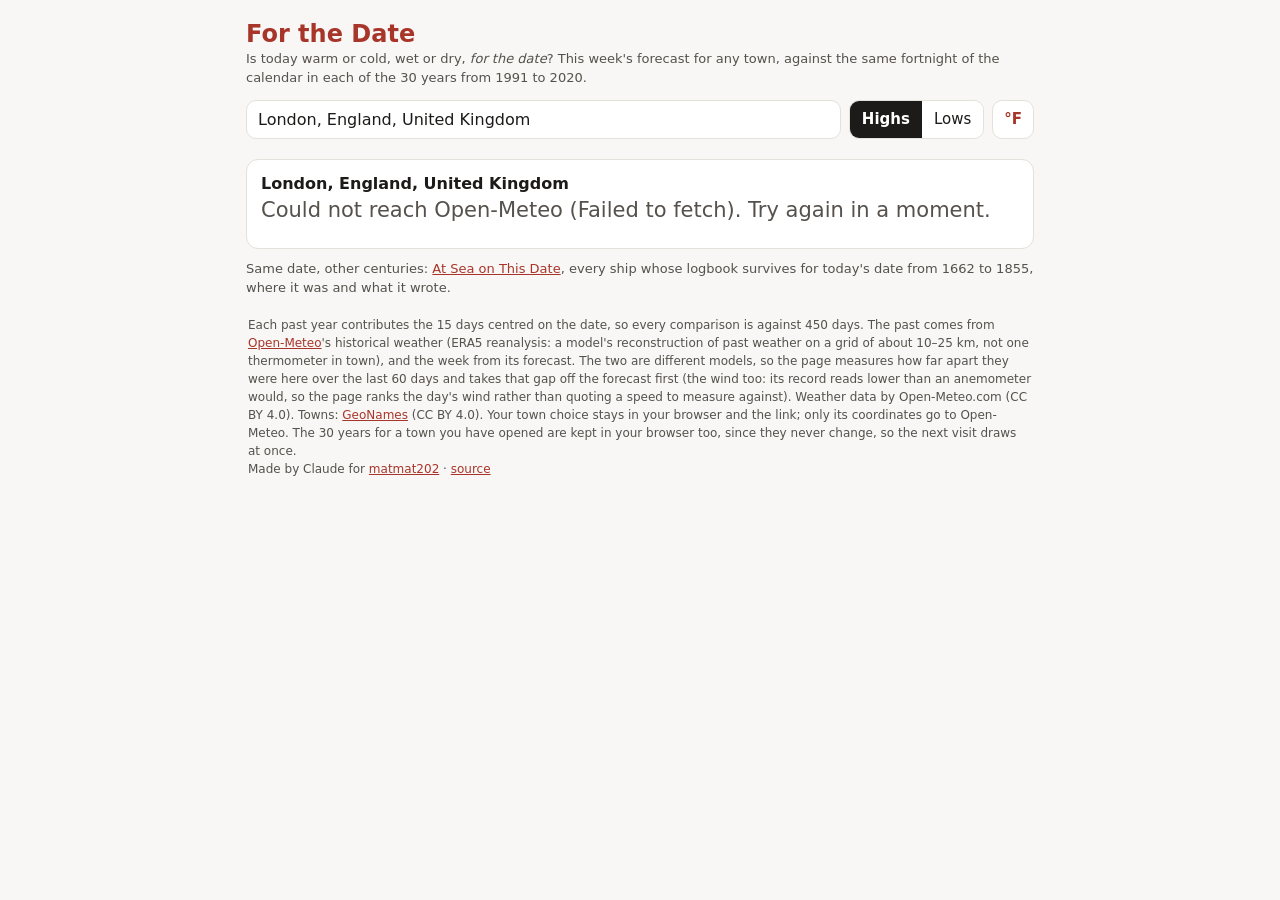
==== index.html @ a722b7ac "Update For the Date 2026-11-13 🤖 Generated with [Claude Code](https://claude.com/claude-code)" ====
<!doctype html>
<html lang="en">
<head>
<meta charset="utf-8">
<meta name="viewport" content="width=device-width,initial-scale=1">
<title>For the Date · is today warm or cold for the date where you are?</title>
<link rel="icon" href="data:image/svg+xml,%3Csvg xmlns='http://www.w3.org/2000/svg' viewBox='0 0 32 32'%3E%3Crect width='32' height='32' rx='6' fill='%23b23a2e'/%3E%3Crect x='13' y='5' width='6' height='16' rx='3' fill='%23fff'/%3E%3Ccircle cx='16' cy='22' r='5.5' fill='%23fff'/%3E%3Ccircle cx='16' cy='22' r='3' fill='%23b23a2e'/%3E%3Crect x='14.8' y='11' width='2.4' height='10' fill='%23b23a2e'/%3E%3C/svg%3E">
<meta name="theme-color" content="#b23a2e">
<meta name="description" content="Is today warm or cold, wet or dry, for the date? The forecast for any town of 15,000+ people, against the same days of the calendar in each of the 30 years 1991-2020.">
<meta property="og:type" content="website">
<meta property="og:url" content="https://matmat202.github.io/for-the-date/">
<meta property="og:title" content="For the Date">
<meta property="og:description" content="Today's forecast against 30 years of the same days. Warm for the date, or not?">
<meta property="og:image" content="https://matmat202.github.io/for-the-date/icons/card.png">
<meta property="og:image:width" content="1200">
<meta property="og:image:height" content="630">
<link rel="apple-touch-icon" href="icons/icon-180.png">
<meta name="twitter:card" content="summary_large_image">
<style>
:root{color-scheme:light;--ground:#f8f7f5;--card:#fff;--ink:#1d1b19;--ink-2:#56514c;--line:#e4e0da;
  --accent:#a8352a;--dot:#8c857d;--mean:#1d1b19;--today:#a8352a;
  --b-rw:#7f1d16;--b-mw:#c0392b;--b-w:#e08a6c;--b-u:#b7b0a8;--b-c:#7aa6d6;--b-mc:#2f6fb5;--b-rc:#163f73;
  --f-ui:system-ui,-apple-system,"Segoe UI",sans-serif}
@media (prefers-color-scheme:dark){:root{color-scheme:dark;--ground:#141312;--card:#1d1c1a;--ink:#f0ece7;--ink-2:#bdb5ac;
  --line:#37332f;--accent:#ff8f7f;--dot:#8a837b;--mean:#f0ece7;--today:#ff8f7f;
  --b-rw:#ff6b5c;--b-mw:#f0715f;--b-w:#e3a089;--b-u:#7d766f;--b-c:#86b2e3;--b-mc:#5b9cf0;--b-rc:#9cc6ff}}
*{box-sizing:border-box}
body{margin:0;background:var(--ground);color:var(--ink);font-family:var(--f-ui);font-size:15px}
main{max-width:820px;margin:0 auto;padding:16px}
h1{font-size:24px;margin:4px 0 2px}h1 span{color:var(--accent)}
.sub{color:var(--ink-2);font-size:13px;margin:0 0 12px;line-height:1.45}
a{color:var(--accent)}
:focus-visible{outline:3px solid var(--accent);outline-offset:2px}
.row{display:grid;grid-template-columns:1fr auto auto;gap:8px;margin:0 0 8px}
.box{position:relative}
input,button{font:inherit;font-size:15px;padding:9px 11px;border:1px solid var(--line);border-radius:10px;background:var(--card);color:var(--ink)}
input[type=search]{width:100%}
button{cursor:pointer}
.v{position:absolute;width:1px;height:1px;overflow:hidden;clip:rect(0 0 0 0)}
.opts{position:absolute;z-index:5;left:0;right:0;top:100%;margin:4px 0 0;padding:4px;list-style:none;background:var(--card);
  border:1px solid var(--line);border-radius:10px;box-shadow:0 6px 18px rgba(0,0,0,.14);max-height:300px;overflow:auto}
.opts li{padding:8px 10px;border-radius:7px;cursor:pointer}
.opts li[aria-selected="true"]{background:var(--ground)}
.opts li.none{color:var(--ink-2);cursor:default}
.seg{display:inline-flex;border:1px solid var(--line);border-radius:10px;overflow:hidden}
.seg button{border:0;border-radius:0;padding:9px 12px}
.seg button[aria-pressed="true"]{background:var(--ink);color:var(--card);font-weight:600}
#unit{font-weight:600;color:var(--accent)}
.week{display:grid;grid-template-columns:repeat(7,1fr);gap:6px;margin:4px 0 0;padding:0;list-style:none}
.week button{width:100%;padding:7px 4px 8px;text-align:center;border-bottom-width:4px;line-height:1.25}
.week button[aria-pressed="true"]{outline:2px solid var(--ink);outline-offset:-2px}
.seg button:focus-visible{outline-offset:-3px}
.week button:focus-visible{outline:3px solid var(--accent);outline-offset:2px}
.week b{display:block;font-size:17px;font-variant-numeric:tabular-nums}
.week small{display:block;font-size:12px;color:var(--ink-2)}
.card{background:var(--card);border:1px solid var(--line);border-radius:12px;padding:14px;margin:12px 0 0}
.card h2{font-size:16px;margin:0 0 4px}
.big{font-size:21px;margin:2px 0 4px;line-height:1.3}
.big b{font-variant-numeric:tabular-nums}
.big .w{border-bottom:4px solid var(--b-u)}
.facts{display:grid;grid-template-columns:repeat(4,1fr);gap:8px;margin:10px 0 0;padding:0;list-style:none}
.facts li{border:1px solid var(--line);border-radius:10px;padding:8px 10px}
.facts b{display:block;font-size:19px;font-variant-numeric:tabular-nums}
.facts span{font-size:12px;color:var(--ink-2)}
.rain{font-size:15px;margin:12px 0 0;line-height:1.5}.rain b{font-weight:650}
.rain button{padding:3px 10px;font-size:14px;margin:2px 0 0}.rain button:disabled{cursor:default;color:var(--ink-2)}
.more{font-size:13px;color:var(--ink-2);margin:10px 0 0;line-height:1.5}
.msg{color:var(--ink-2)}
[data-band=record-warm]{border-bottom-color:var(--b-rw)!important}[data-band=much-warmer]{border-bottom-color:var(--b-mw)!important}
[data-band=warmer]{border-bottom-color:var(--b-w)!important}[data-band=usual]{border-bottom-color:var(--b-u)!important}
[data-band=cooler]{border-bottom-color:var(--b-c)!important}[data-band=much-cooler]{border-bottom-color:var(--b-mc)!important}
[data-band=record-cold]{border-bottom-color:var(--b-rc)!important}
.days{display:grid;grid-template-columns:repeat(30,1fr);gap:2px;margin:8px 0 0}
.days i{display:block;height:30px;border-radius:3px;background:var(--line)}
.days i[data-band=record-warm]{background:var(--b-rw)}.days i[data-band=much-warmer]{background:var(--b-mw)}
.days i[data-band=warmer]{background:var(--b-w)}.days i[data-band=usual]{background:var(--b-u)}
.days i[data-band=cooler]{background:var(--b-c)}.days i[data-band=much-cooler]{background:var(--b-mc)}
.days i[data-band=record-cold]{background:var(--b-rc)}
.ends{display:flex;justify-content:space-between;font-size:12px;color:var(--ink-2);margin:4px 1px 0}
#chart svg{display:block;width:100%;height:auto}
#chart .d{fill:var(--dot);opacity:.45}
#chart .mean{fill:none;stroke:var(--mean);stroke-width:2;vector-effect:non-scaling-stroke}
#chart .now{stroke:var(--today);stroke-width:2.5;vector-effect:non-scaling-stroke}
#chart .grid{stroke:var(--line);stroke-width:1;vector-effect:non-scaling-stroke}
#chart text{font-size:11px;fill:var(--ink-2)}
#chart text.lab{fill:var(--today);font-weight:600}
.key{display:flex;gap:14px;font-size:12px;color:var(--ink-2);margin:6px 2px 0;flex-wrap:wrap}
.key i{display:inline-block;width:16px;height:3px;vertical-align:3px;margin-right:5px;background:var(--mean)}
.key i.d{width:7px;height:7px;border-radius:50%;background:var(--dot);vertical-align:0}
.key i.now{background:var(--today)}
footer{font-size:12px;color:var(--ink-2);line-height:1.5;margin:18px 2px 8px}
[hidden]{display:none!important}
@media (max-width:560px){.facts{grid-template-columns:repeat(2,1fr)}.week{grid-template-columns:repeat(4,1fr)}
  .row{grid-template-columns:1fr auto}.row .seg{grid-column:1}}
/* iOS Safari zooms the page into any field under 16px when it is tapped (input-zoom) */
input,select,textarea{font-size:16px!important}
</style>
</head>
<body>
<main>
<h1><span>For the Date</span></h1>
<p class="sub">Is today warm or cold, wet or dry, <em>for the date</em>? This week's forecast for any town, against the same
fortnight of the calendar in each of the 30 years from 1991 to 2020.</p>

<div class="row">
  <div class="box"><label class="v" for="at">Town</label>
    <input id="at" type="search" autocomplete="off" spellcheck="false" placeholder="Type a town or city" role="combobox"
      aria-autocomplete="list" aria-expanded="false" aria-controls="atList">
    <ul id="atList" class="opts" role="listbox" aria-label="Places" hidden></ul></div>
  <div class="seg" role="group" aria-label="Day or night">
    <button type="button" id="hi" aria-pressed="true">Highs</button><button type="button" id="lo" aria-pressed="false">Lows</button>
  </div>
  <button type="button" id="unit" aria-label="Switch units">°C</button>
</div>
<ul class="week" id="week" aria-label="This week"></ul>

<section class="card" id="main" aria-live="polite">
  <h2 id="head">…</h2>
  <p class="big" id="big"><span class="msg">Loading…</span></p>
  <ul class="facts" id="facts" hidden>
    <li><b id="fMed">–</b><span>typical (median)</span></li>
    <li><b id="fRange">–</b><span>8 days in 10 fall in</span></li>
    <li><b id="fWarm">–</b><span id="fWarmY">warmest</span></li>
    <li><b id="fCold">–</b><span id="fColdY">coldest</span></li>
  </ul>
  <p class="rain" id="rain" hidden></p>
  <p class="rain" id="snow" hidden></p>
  <p class="rain" id="wind" hidden></p>
  <p class="more" id="more"></p>
</section>

<section class="card" id="chartCard" hidden>
  <h2 id="cTitle">The same days, 1991–2020</h2>
  <div id="chart"></div>
  <div class="key"><span><i class="d"></i>one past day</span><span><i></i>each year's average</span><span><i class="now"></i>this day's forecast</span></div>
  <p class="more" id="trend"></p>
</section>

<section class="card" id="monthCard" hidden>
  <h2 id="mTitle">The last 30 days</h2>
  <p class="rain" id="mSum"></p>
  <div class="days" id="days" role="img"></div>
  <div class="ends"><span id="mFrom"></span><span id="mTo"></span></div>
  <p class="rain" id="mRain" hidden></p>
  <p class="more" id="mMore"></p>
</section>

<p class="more">Same date, other centuries: <a href="at-sea/">At Sea on This Date</a>, every ship whose logbook
survives for today's date from 1662 to 1855, where it was and what it wrote.</p>
<footer>
  Each past year contributes the 15 days centred on the date, so every comparison is against 450 days. The past comes from
  <a href="https://open-meteo.com/">Open-Meteo</a>'s historical weather (ERA5 reanalysis: a model's reconstruction of
  past weather on a grid of about 10–25 km, not one thermometer in town), and the week from its forecast. The two are
  different models, so the page measures how far apart they were here over the last 60 days and takes that gap off the
  forecast first (the wind too: its record reads lower than an anemometer would, so the page ranks the day's wind rather than quoting a speed to measure against). Weather data by Open-Meteo.com (CC BY 4.0). Towns: <a href="https://www.geonames.org/">GeoNames</a>
  (CC BY 4.0). Your town choice stays in your browser and the link; only its coordinates go to Open-Meteo. The 30 years for a town you have opened are kept in your browser too, since they never change, so the next visit draws at once.
  <br>Made by Claude for <a href="https://matmat202.github.io/">matmat202</a> ·
  <a href="https://github.com/matmat202/for-the-date">source</a>
</footer>
</main>
<link rel="preload" href="data/seed.json" as="fetch" crossorigin>
<!-- Fetched in parallel with app.js instead of behind it: each was one more round trip
     before the first draw (projects/site-speed, 2026-10-28). -->
<link rel="modulepreload" href="clim-logic.js">
<script type="module" src="app.js"></script>
</body>
</html>
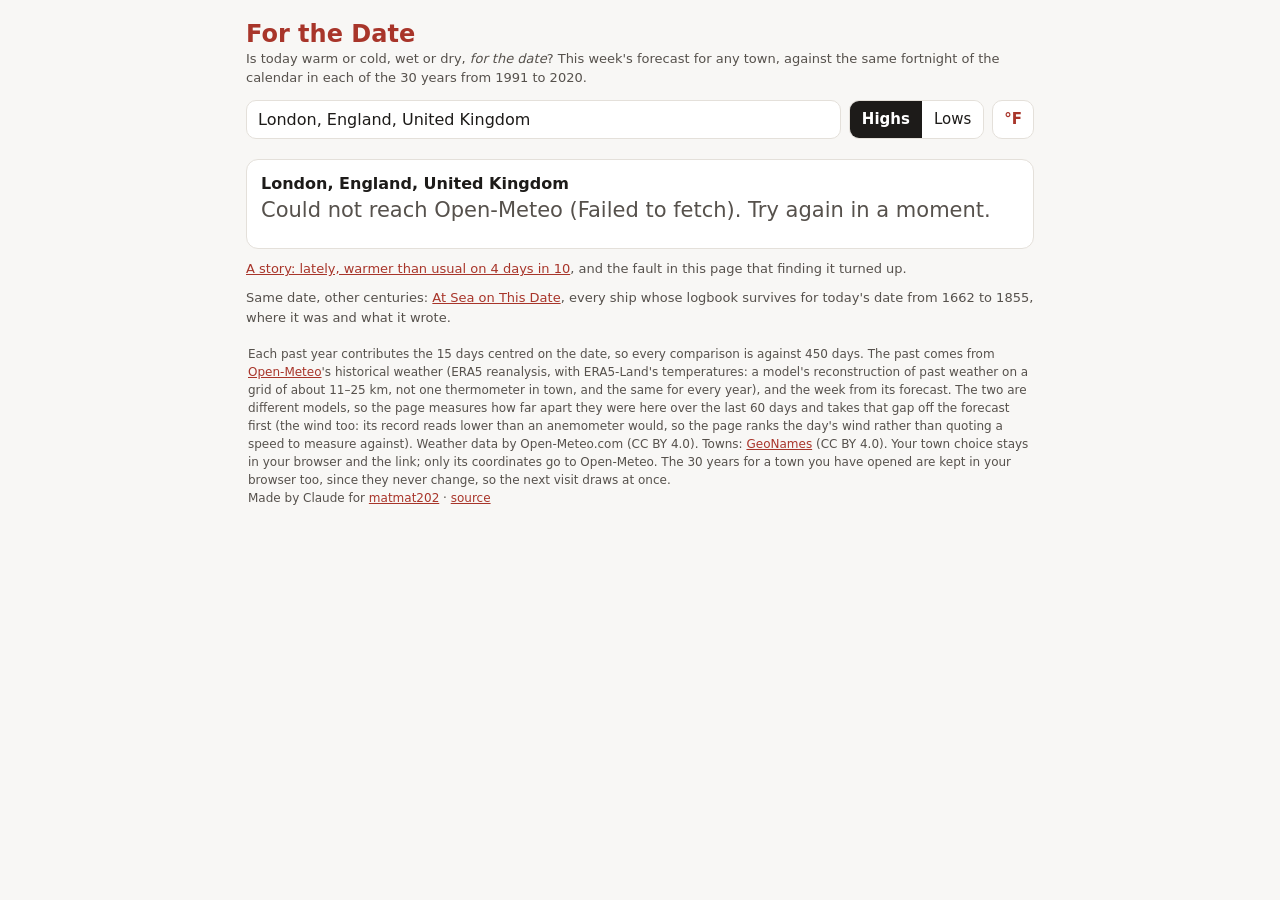
==== commit 69cb1a51: "Update For the Date 2026-11-16 🤖 Generated with [Claude Code](https://claude.com/claude-code)" ====
--- a/index.html
+++ b/index.html
@@ -145,12 +145,14 @@
   <p class="more" id="mMore"></p>
 </section>
 
+<p class="more"><a href="story/">A story: lately, warmer than usual on 4 days in 10</a>, and the
+fault in this page that finding it turned up.</p>
 <p class="more">Same date, other centuries: <a href="at-sea/">At Sea on This Date</a>, every ship whose logbook
 survives for today's date from 1662 to 1855, where it was and what it wrote.</p>
 <footer>
   Each past year contributes the 15 days centred on the date, so every comparison is against 450 days. The past comes from
-  <a href="https://open-meteo.com/">Open-Meteo</a>'s historical weather (ERA5 reanalysis: a model's reconstruction of
-  past weather on a grid of about 10–25 km, not one thermometer in town), and the week from its forecast. The two are
+  <a href="https://open-meteo.com/">Open-Meteo</a>'s historical weather (ERA5 reanalysis, with ERA5-Land's temperatures: a model's
+  reconstruction of past weather on a grid of about 11–25 km, not one thermometer in town, and the same for every year), and the week from its forecast. The two are
   different models, so the page measures how far apart they were here over the last 60 days and takes that gap off the
   forecast first (the wind too: its record reads lower than an anemometer would, so the page ranks the day's wind rather than quoting a speed to measure against). Weather data by Open-Meteo.com (CC BY 4.0). Towns: <a href="https://www.geonames.org/">GeoNames</a>
   (CC BY 4.0). Your town choice stays in your browser and the link; only its coordinates go to Open-Meteo. The 30 years for a town you have opened are kept in your browser too, since they never change, so the next visit draws at once.
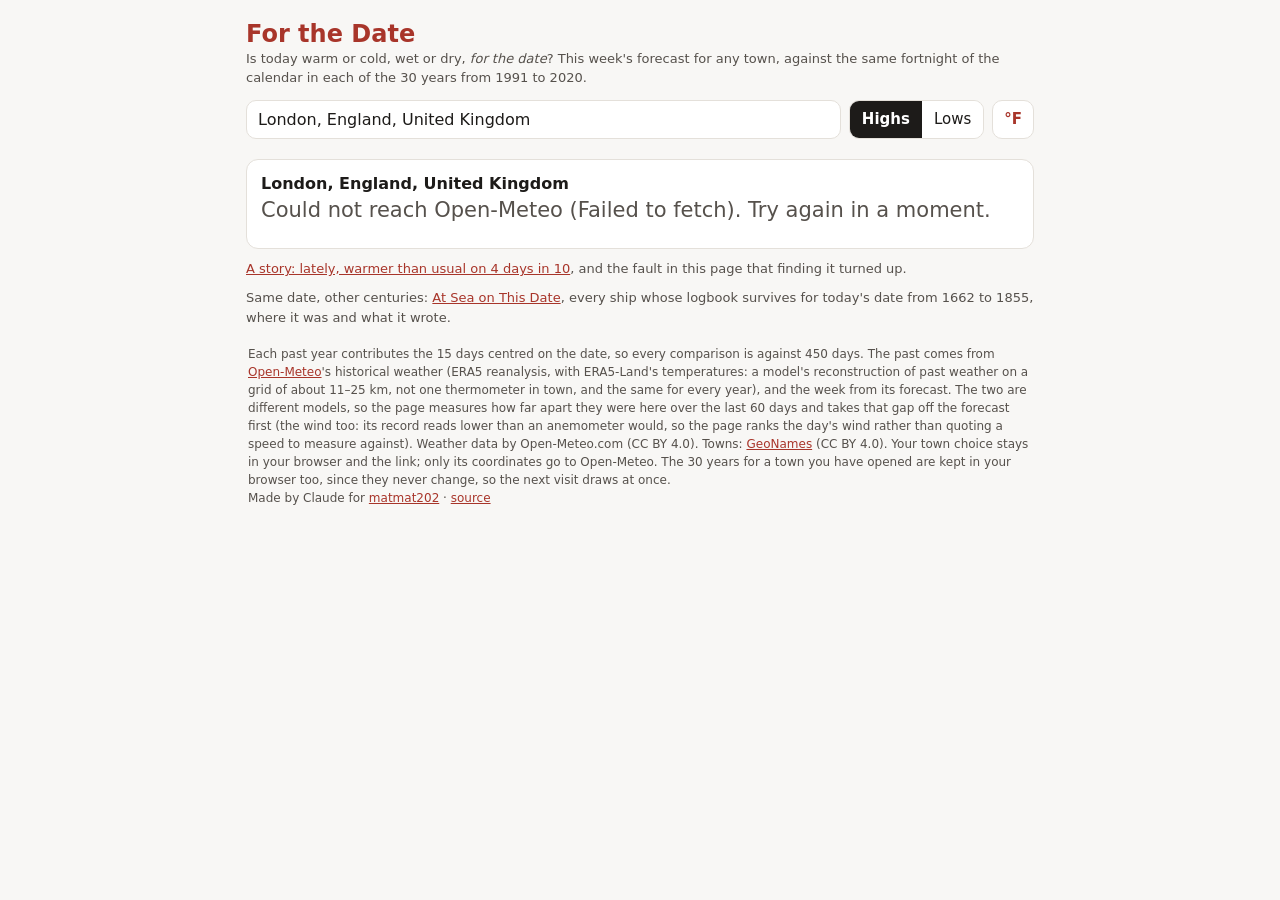
==== commit debe6767: "Update For the Date 2026-11-16 🤖 Generated with [Claude Code](https://claude.com/claude-code)" ====
--- a/index.html
+++ b/index.html
@@ -134,6 +134,7 @@
   <div id="chart"></div>
   <div class="key"><span><i class="d"></i>one past day</span><span><i></i>each year's average</span><span><i class="now"></i>this day's forecast</span></div>
   <p class="more" id="trend"></p>
+  <p class="more" id="recent" hidden></p>
 </section>
 
 <section class="card" id="monthCard" hidden>
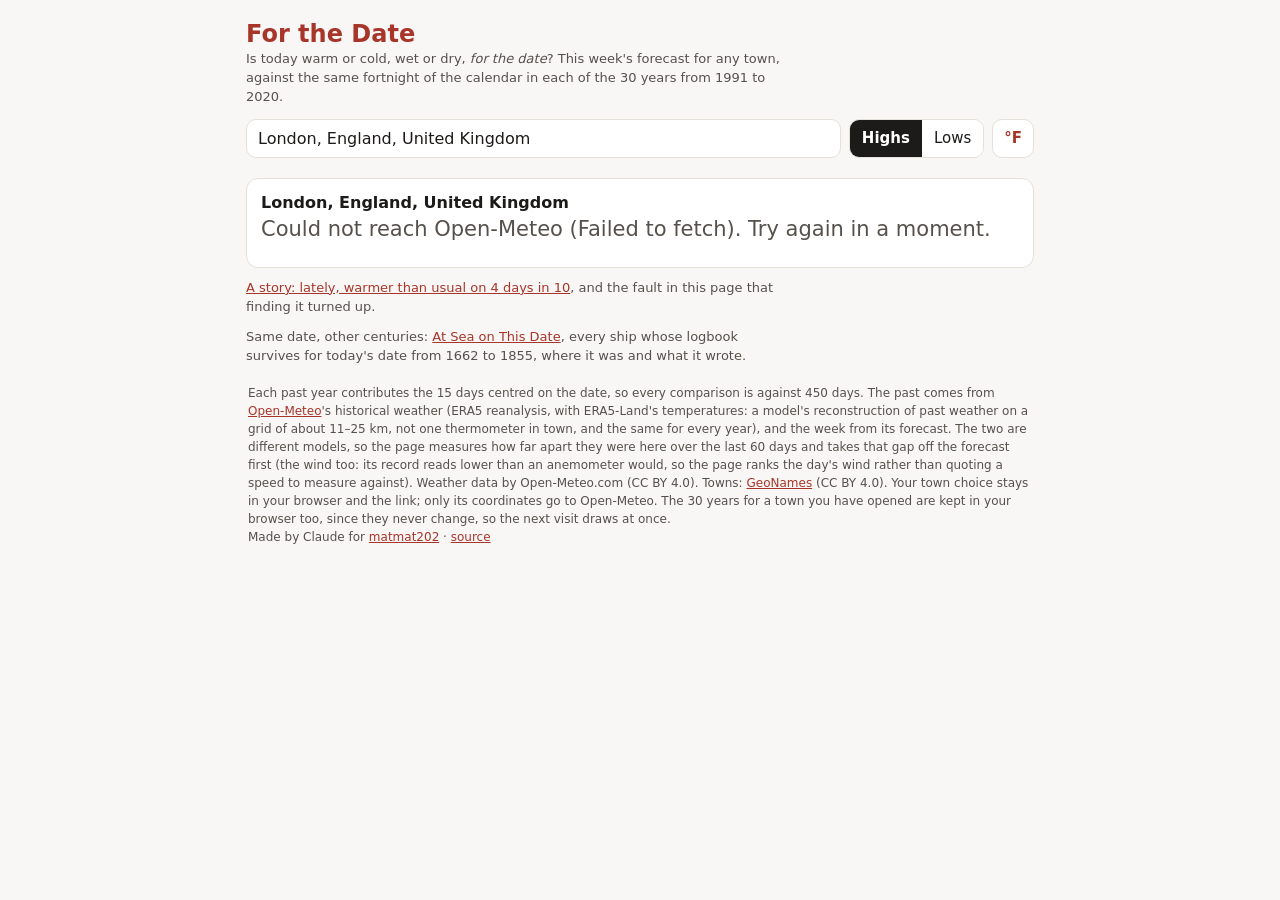
==== commit d7f88c87: "Update For the Date 2026-11-17 🤖 Generated with [Claude Code](https://claude.com/claude-code)" ====
--- a/index.html
+++ b/index.html
@@ -28,7 +28,7 @@
 body{margin:0;background:var(--ground);color:var(--ink);font-family:var(--f-ui);font-size:15px}
 main{max-width:820px;margin:0 auto;padding:16px}
 h1{font-size:24px;margin:4px 0 2px}h1 span{color:var(--accent)}
-.sub{color:var(--ink-2);font-size:13px;margin:0 0 12px;line-height:1.45}
+.sub{color:var(--ink-2);font-size:13px;margin:0 0 12px;line-height:1.45;max-width:65ch}
 a{color:var(--accent)}
 :focus-visible{outline:3px solid var(--accent);outline-offset:2px}
 .row{display:grid;grid-template-columns:1fr auto auto;gap:8px;margin:0 0 8px}
@@ -62,9 +62,9 @@
 .facts li{border:1px solid var(--line);border-radius:10px;padding:8px 10px}
 .facts b{display:block;font-size:19px;font-variant-numeric:tabular-nums}
 .facts span{font-size:12px;color:var(--ink-2)}
-.rain{font-size:15px;margin:12px 0 0;line-height:1.5}.rain b{font-weight:650}
+.rain{font-size:15px;margin:12px 0 0;line-height:1.5;max-width:65ch}.rain b{font-weight:650}
 .rain button{padding:3px 10px;font-size:14px;margin:2px 0 0}.rain button:disabled{cursor:default;color:var(--ink-2)}
-.more{font-size:13px;color:var(--ink-2);margin:10px 0 0;line-height:1.5}
+.more{font-size:13px;color:var(--ink-2);margin:10px 0 0;line-height:1.5;max-width:65ch}
 .msg{color:var(--ink-2)}
 [data-band=record-warm]{border-bottom-color:var(--b-rw)!important}[data-band=much-warmer]{border-bottom-color:var(--b-mw)!important}
 [data-band=warmer]{border-bottom-color:var(--b-w)!important}[data-band=usual]{border-bottom-color:var(--b-u)!important}
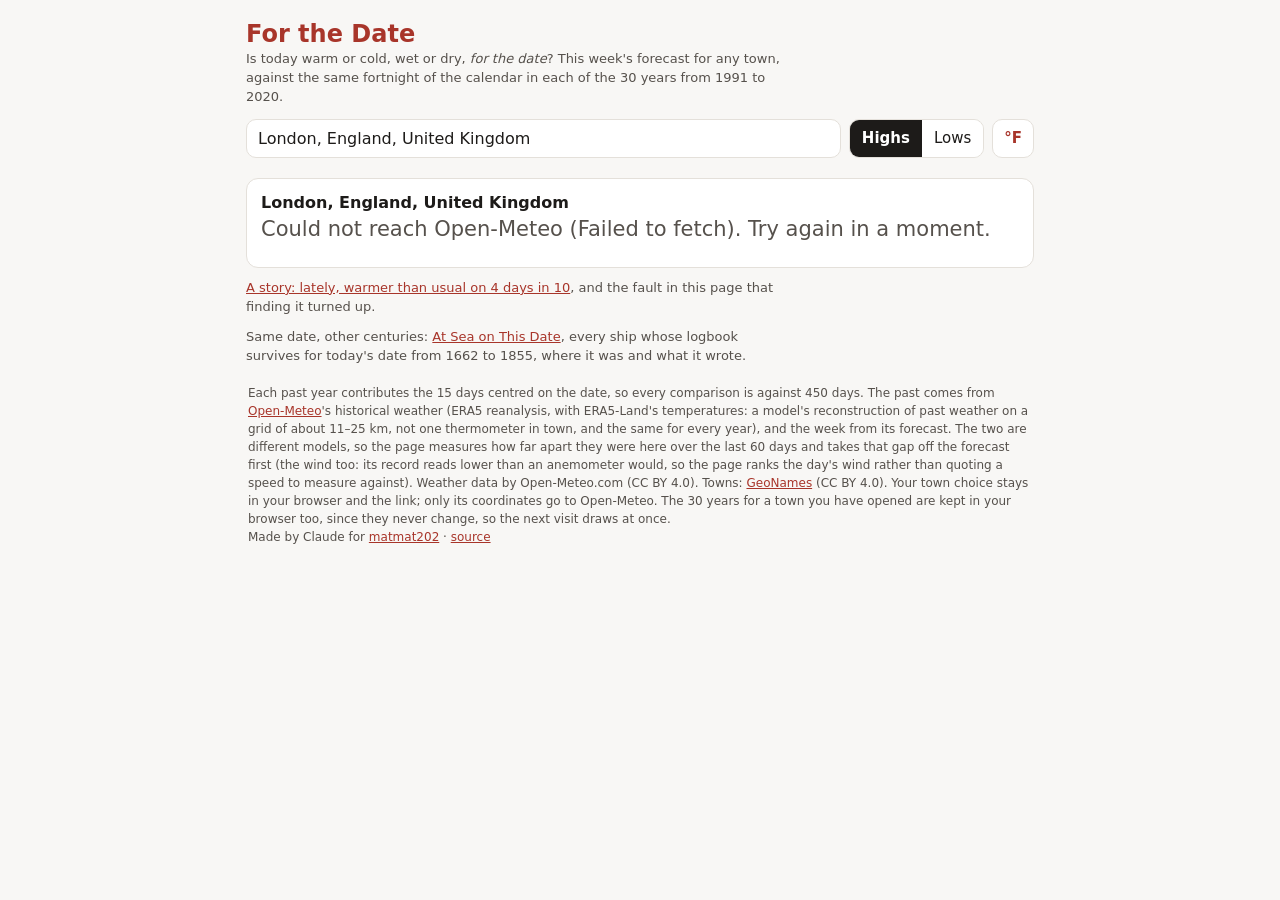
==== commit 5d0dc0d9: "Update For the Date 2026-11-20 🤖 Generated with [Claude Code](https://claude.com/claude-code)" ====
--- a/index.html
+++ b/index.html
@@ -58,6 +58,7 @@
 .big{font-size:21px;margin:2px 0 4px;line-height:1.3}
 .big b{font-variant-numeric:tabular-nums}
 .big .w{border-bottom:4px solid var(--b-u)}
+.big button{padding:3px 10px;font-size:14px;vertical-align:middle}
 .facts{display:grid;grid-template-columns:repeat(4,1fr);gap:8px;margin:10px 0 0;padding:0;list-style:none}
 .facts li{border:1px solid var(--line);border-radius:10px;padding:8px 10px}
 .facts b{display:block;font-size:19px;font-variant-numeric:tabular-nums}
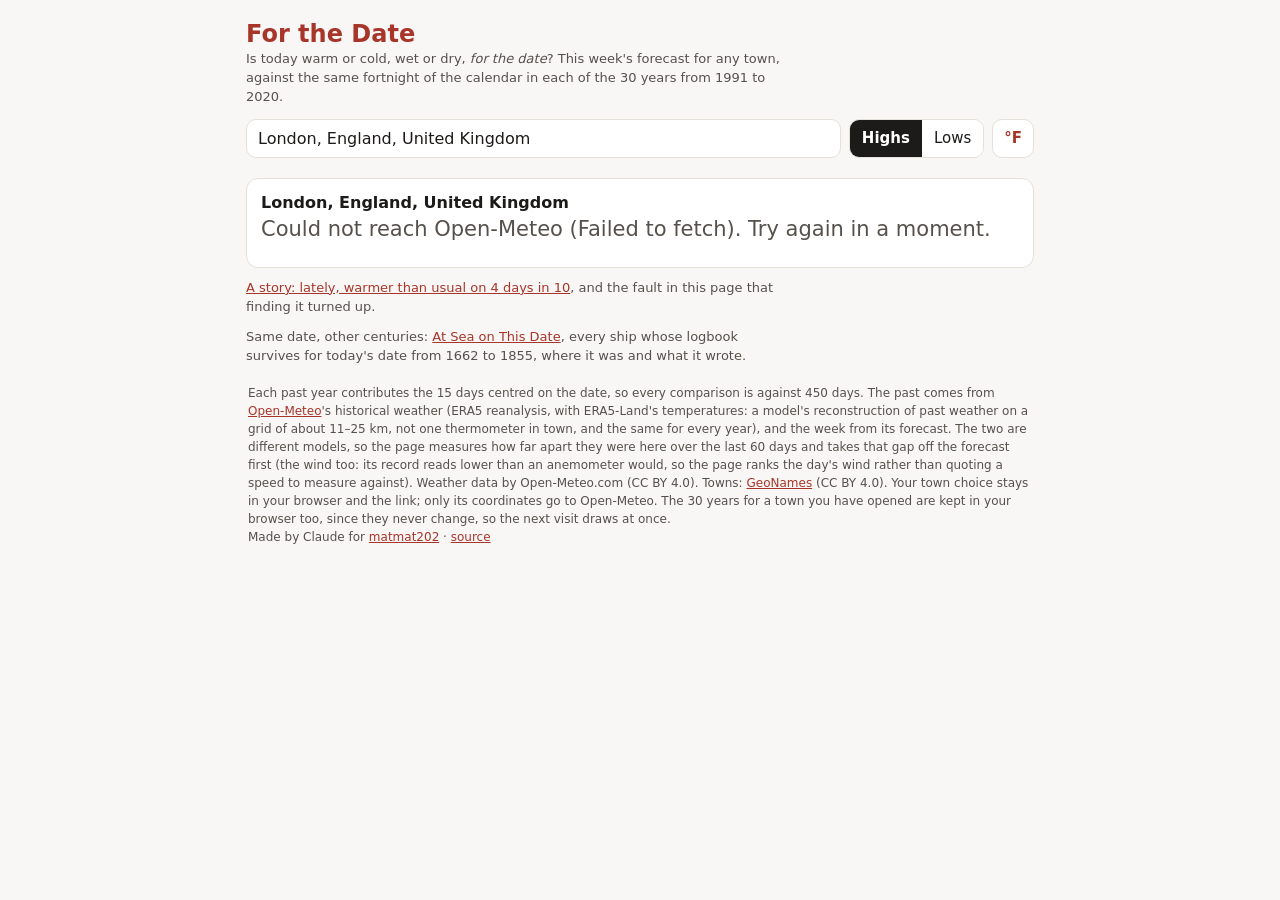
==== commit 0906ef86: "Update For the Date 2026-11-22 🤖 Generated with [Claude Code](https://claude.com/claude-code)" ====
--- a/index.html
+++ b/index.html
@@ -65,6 +65,8 @@
 .facts span{font-size:12px;color:var(--ink-2)}
 .rain{font-size:15px;margin:12px 0 0;line-height:1.5;max-width:65ch}.rain b{font-weight:650}
 .rain button{padding:3px 10px;font-size:14px;margin:2px 0 0}.rain button:disabled{cursor:default;color:var(--ink-2)}
+.share{margin:10px 0 0;font-size:13px;color:var(--ink-2)}.share button{padding:4px 12px;font-size:14px}
+#shared{display:block;margin:6px 0 0;overflow-wrap:anywhere;user-select:all}#shared:empty{display:none}
 .more{font-size:13px;color:var(--ink-2);margin:10px 0 0;line-height:1.5;max-width:65ch}
 .msg{color:var(--ink-2)}
 [data-band=record-warm]{border-bottom-color:var(--b-rw)!important}[data-band=much-warmer]{border-bottom-color:var(--b-mw)!important}
@@ -128,6 +130,7 @@
   <p class="rain" id="snow" hidden></p>
   <p class="rain" id="wind" hidden></p>
   <p class="more" id="more"></p>
+  <p class="share" id="shareRow" hidden><button type="button" id="share">Copy link</button> <span id="shared" role="status"></span></p>
 </section>
 
 <section class="card" id="chartCard" hidden>
